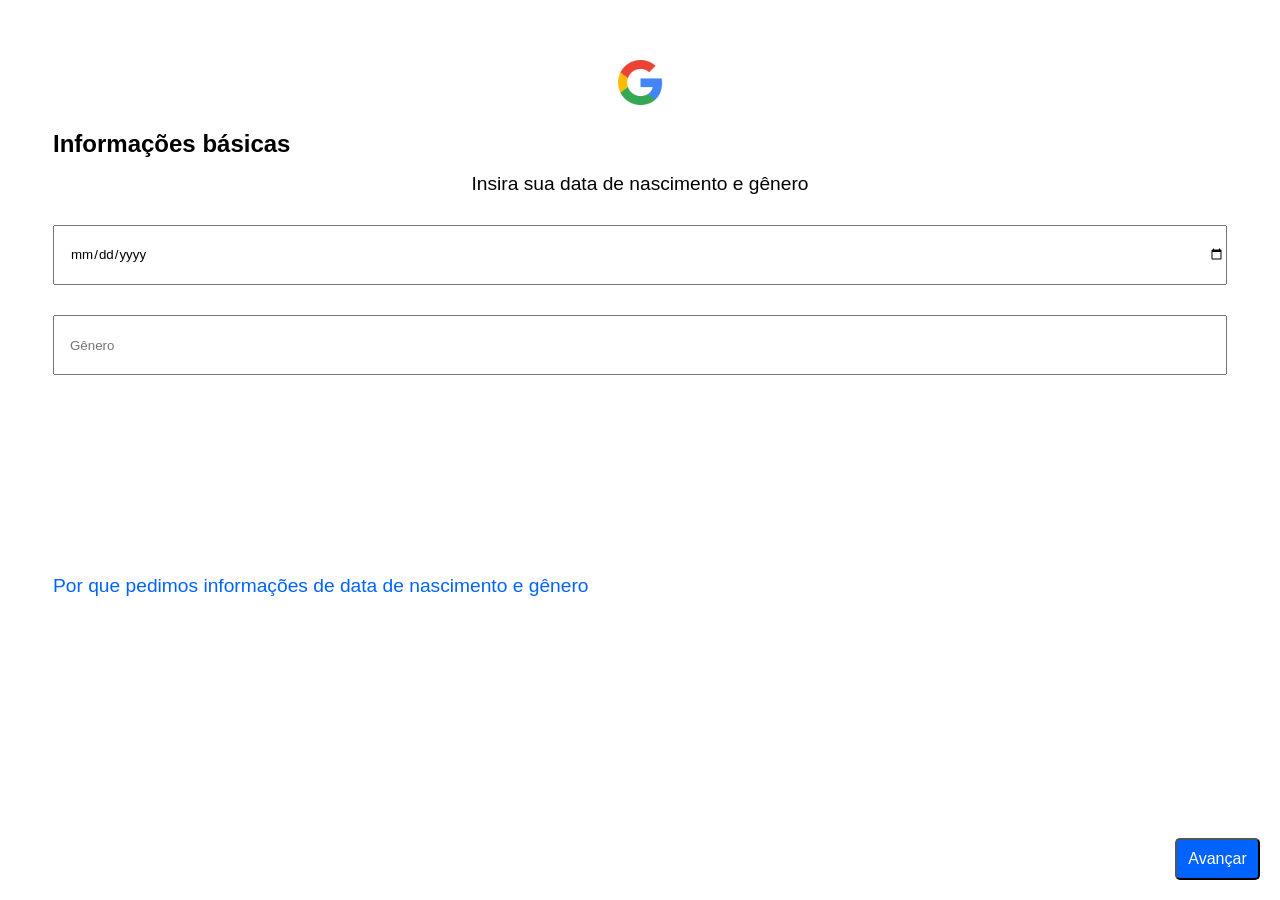
==== criar_conta01.html @ f7058be2 "d" ====
<!DOCTYPE html>
<html lang="en">
<head>
    <meta charset="UTF-8">
    <meta name="viewport" content="width=device-width, initial-scale=1.0">
    <title>Document</title>
    <link rel="stylesheet" href="estilos/style05.css">
</head>
<body>
   <main>
    <article>
        <img src="imagens/google.01.png" alt="google">
        <h1>
            Informações básicas
        </h1>

        <p>
            Insira sua data de nascimento e gênero
        </p>
    </article>

    <form action="criar_conta02.html" method="post">

        <input type="date" name="date" id="idate" >
        <input type="text" name="text" id="itext" required placeholder="Gênero" maxlength="10">
        <input type="submit" value="Avançar" id="avançar">
    </form>

    <a href="#janela01" id="informação">Por que pedimos informações de data de nascimento e gênero</a>
    <div id="janela01">
        <h2>Por que perguntamos sua data de nascimento e gênero?</h2>
        <p>
        É necessário garantir sua data de nascimento. O google usa essa informação para garantir que voçê atende aos requisitos de idade de determinado serviço e oferecer uma experiência mais personalizada.
        </p>

        <p>
            Compartilhar seu gênero é opcional. O Google só usa essa informação para oferecer uma experiencia mais personalizada.
        </p>

        <p>
            <strong>Observação sobre privacidade:</strong> por padrão, sua data de nascimento e seu gênero não são compartilhados com outras pessoas que usam os Serviços do Google.
        </p>
        
        <a href="#" id="fechar">Fehar</a>
    </div>
   </main>
</body>
</html>
---- estilos/style05.css ----
@charset "UTF-8";

* {
    margin: 0px;
    padding: 0px;
    font-family: Arial, Helvetica, sans-serif;
  
}
   
main {
  
    width: 100%;
    padding: 0px 53px;
    box-sizing: border-box;
}

article > img {

display: block;
margin: auto;
margin-top: 60px;
margin-bottom: 25px;
}

article > h2 {
    text-align: center;
    font-weight: 100;
    font-size: 2em;
    margin-top: 20px;
    
}

article > p {
   text-align: center;
   margin-top: 15px;
 font-size: 1.2em;


    
}

#janela01 {
    display: none;
    padding: 0px 20px;
    position: fixed;
    height: 400px;
    top: 50%;
    left: 50%;
    transform: translate(-50%, -50%);
     background: white;
    border: 1px solid #ccc;
    z-index: 1000;
    width: 300px;
    border-radius: 10px;
}

#janela01:target {
    display: block;
}


#avançar {
    position: fixed;
    right: 0;
    bottom: 0;
    height: 42px;
    width: 85px;
    border-radius: 5px;
    color: white;
    background-color: #0062ff;
    margin-bottom: 20px;
    box-shadow: none;
    font-size: 1em;
    margin-right: 20px;
    
}

#fechar {
    float: right;
    text-decoration: none;
    color: #0062ff;
    margin-top: 35px;
}

#idate {
    margin-top: 30px;
    height: 60px;
    width: 100%;
    box-sizing: border-box;
    padding-left: 15px;
}

#itext {
    margin-top: 30px;
    height: 60px;
    width: 100%;
    box-sizing: border-box;
    padding-left: 15px;
}

form {
    margin-bottom: 200px;
}

#informação {
text-decoration: none;
text-align: left;
display: block;
color: #0062ff;
font-weight: 500;
font-size: 1.2em;
margin-top: 100px;
}
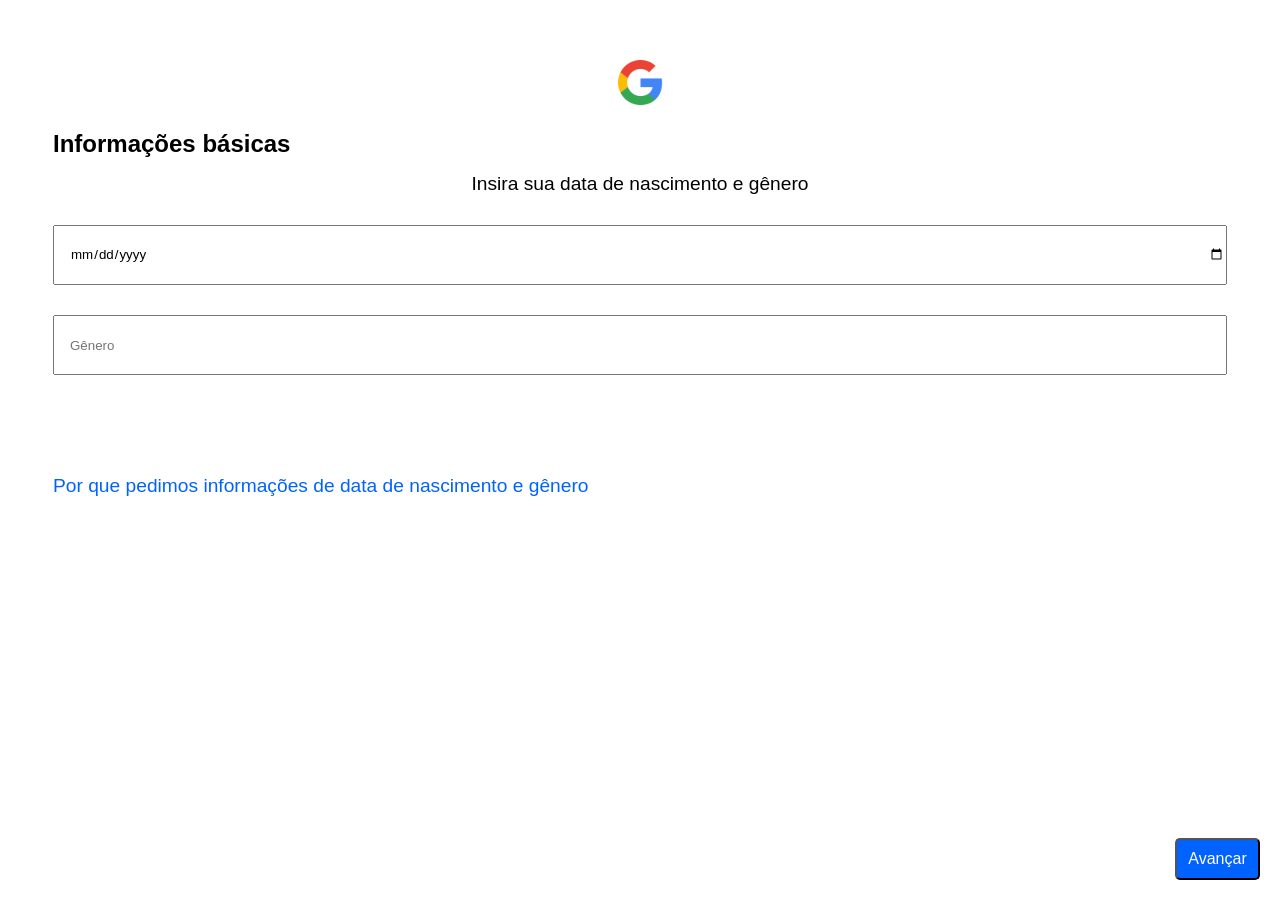
==== commit 8718a2b3: "aa" ====
--- a/criar_conta01.html
+++ b/criar_conta01.html
@@ -41,7 +41,7 @@
             <strong>Observação sobre privacidade:</strong> por padrão, sua data de nascimento e seu gênero não são compartilhados com outras pessoas que usam os Serviços do Google.
         </p>
         
-        <a href="#" id="fechar">Fehar</a>
+        <a href="#" id="fechar">Voltar</a>
     </div>
    </main>
 </body>
--- a/estilos/style05.css
+++ b/estilos/style05.css
@@ -4,7 +4,7 @@
     margin: 0px;
     padding: 0px;
     font-family: Arial, Helvetica, sans-serif;
-  
+    
 }
    
 main {
@@ -43,7 +43,7 @@
     display: none;
     padding: 0px 20px;
     position: fixed;
-    height: 400px;
+    height: 530px;
     top: 50%;
     left: 50%;
     transform: translate(-50%, -50%);
@@ -52,6 +52,15 @@
     z-index: 1000;
     width: 300px;
     border-radius: 10px;
+}
+
+div > h2 {
+    margin-top: 20px;
+    margin-bottom: 15px;
+}
+
+div > p {
+    padding: 10px 0px;
 }
 
 #janela01:target {
@@ -96,11 +105,10 @@
     width: 100%;
     box-sizing: border-box;
     padding-left: 15px;
+    
 }
 
-form {
-    margin-bottom: 200px;
-}
+
 
 #informação {
 text-decoration: none;
